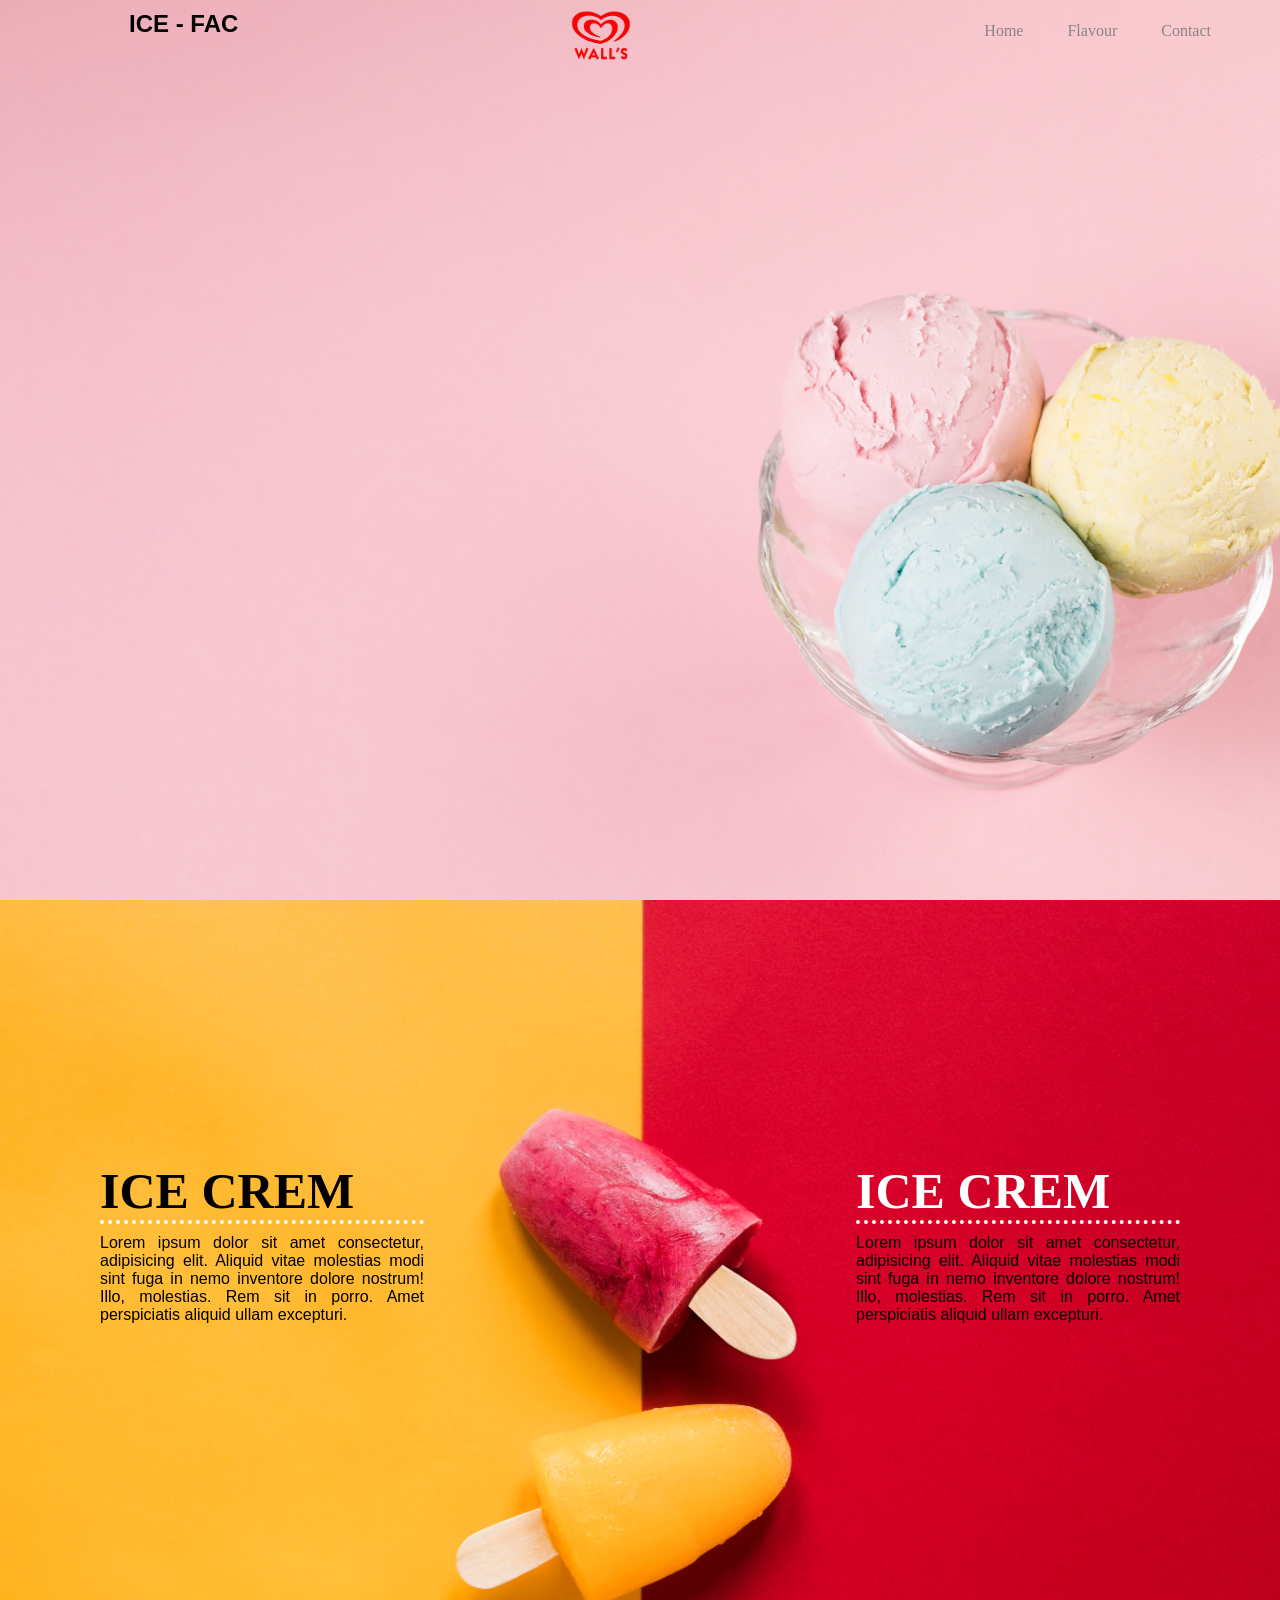
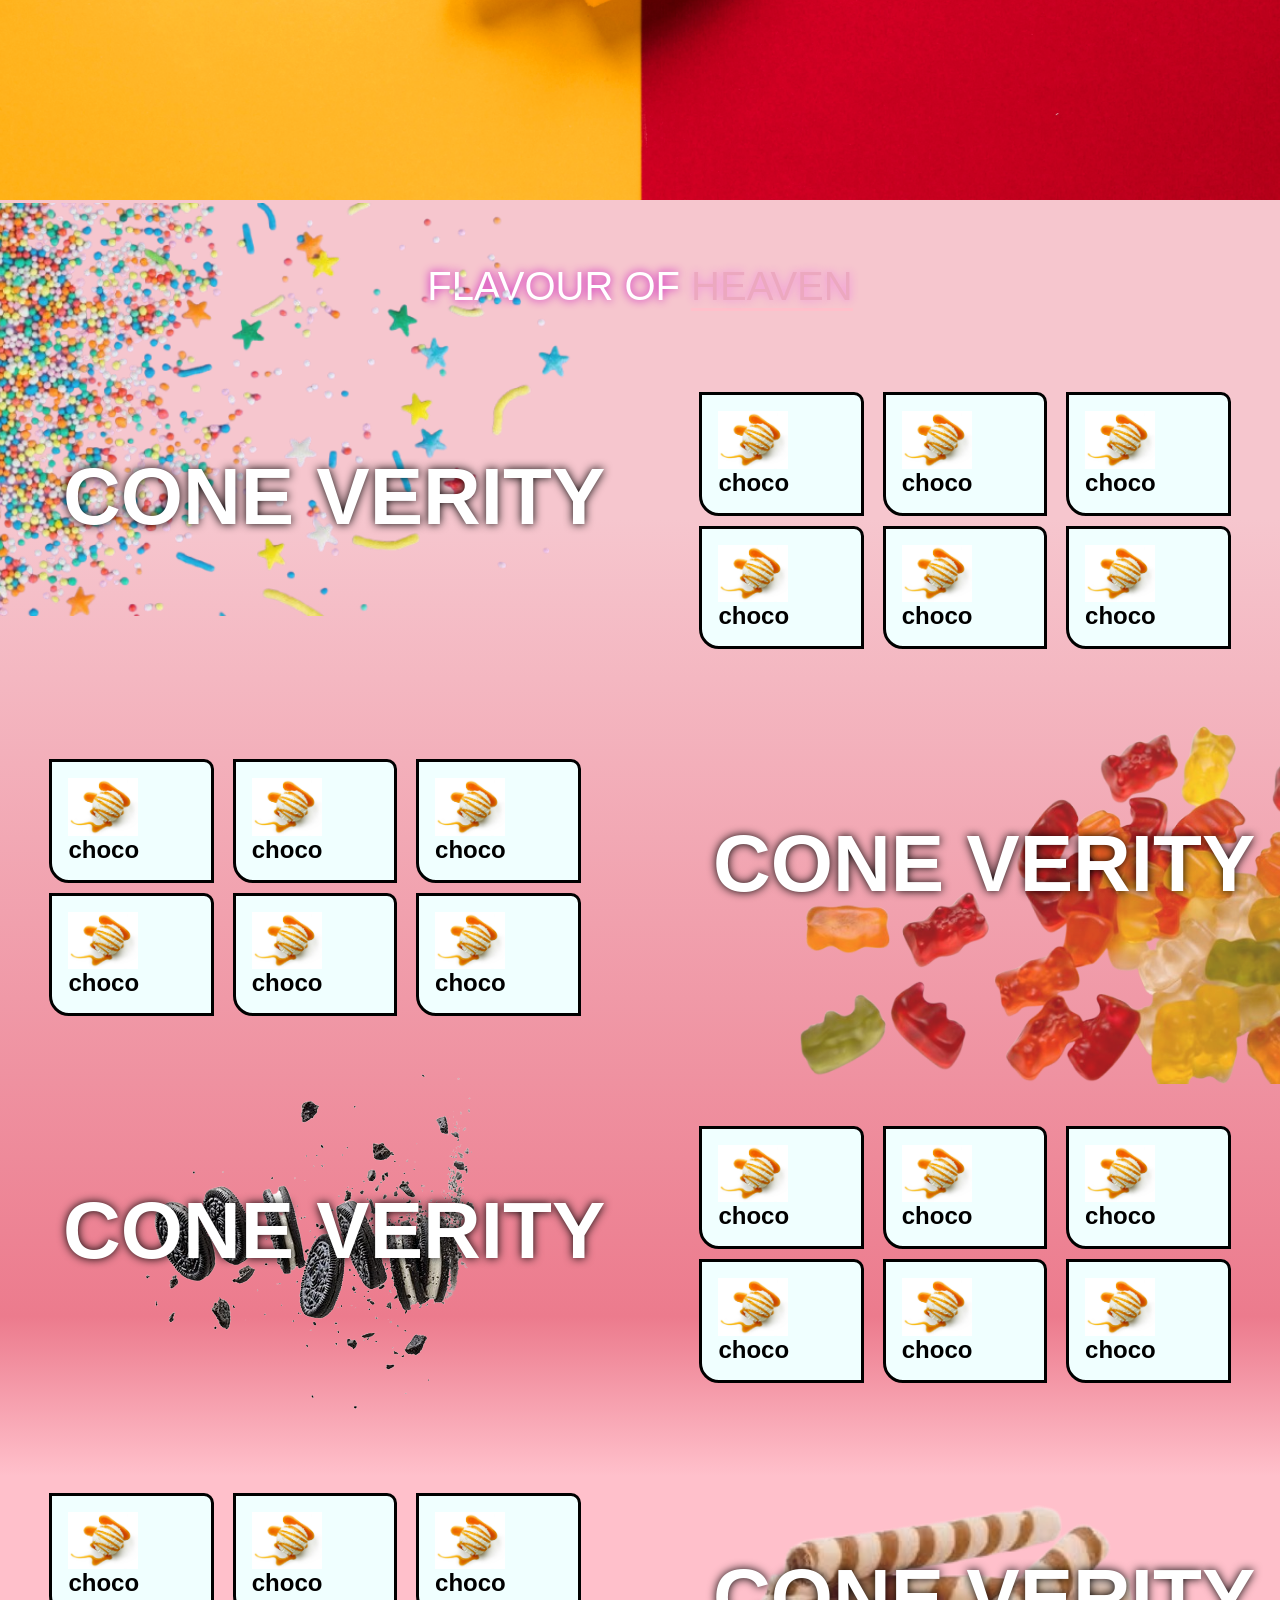
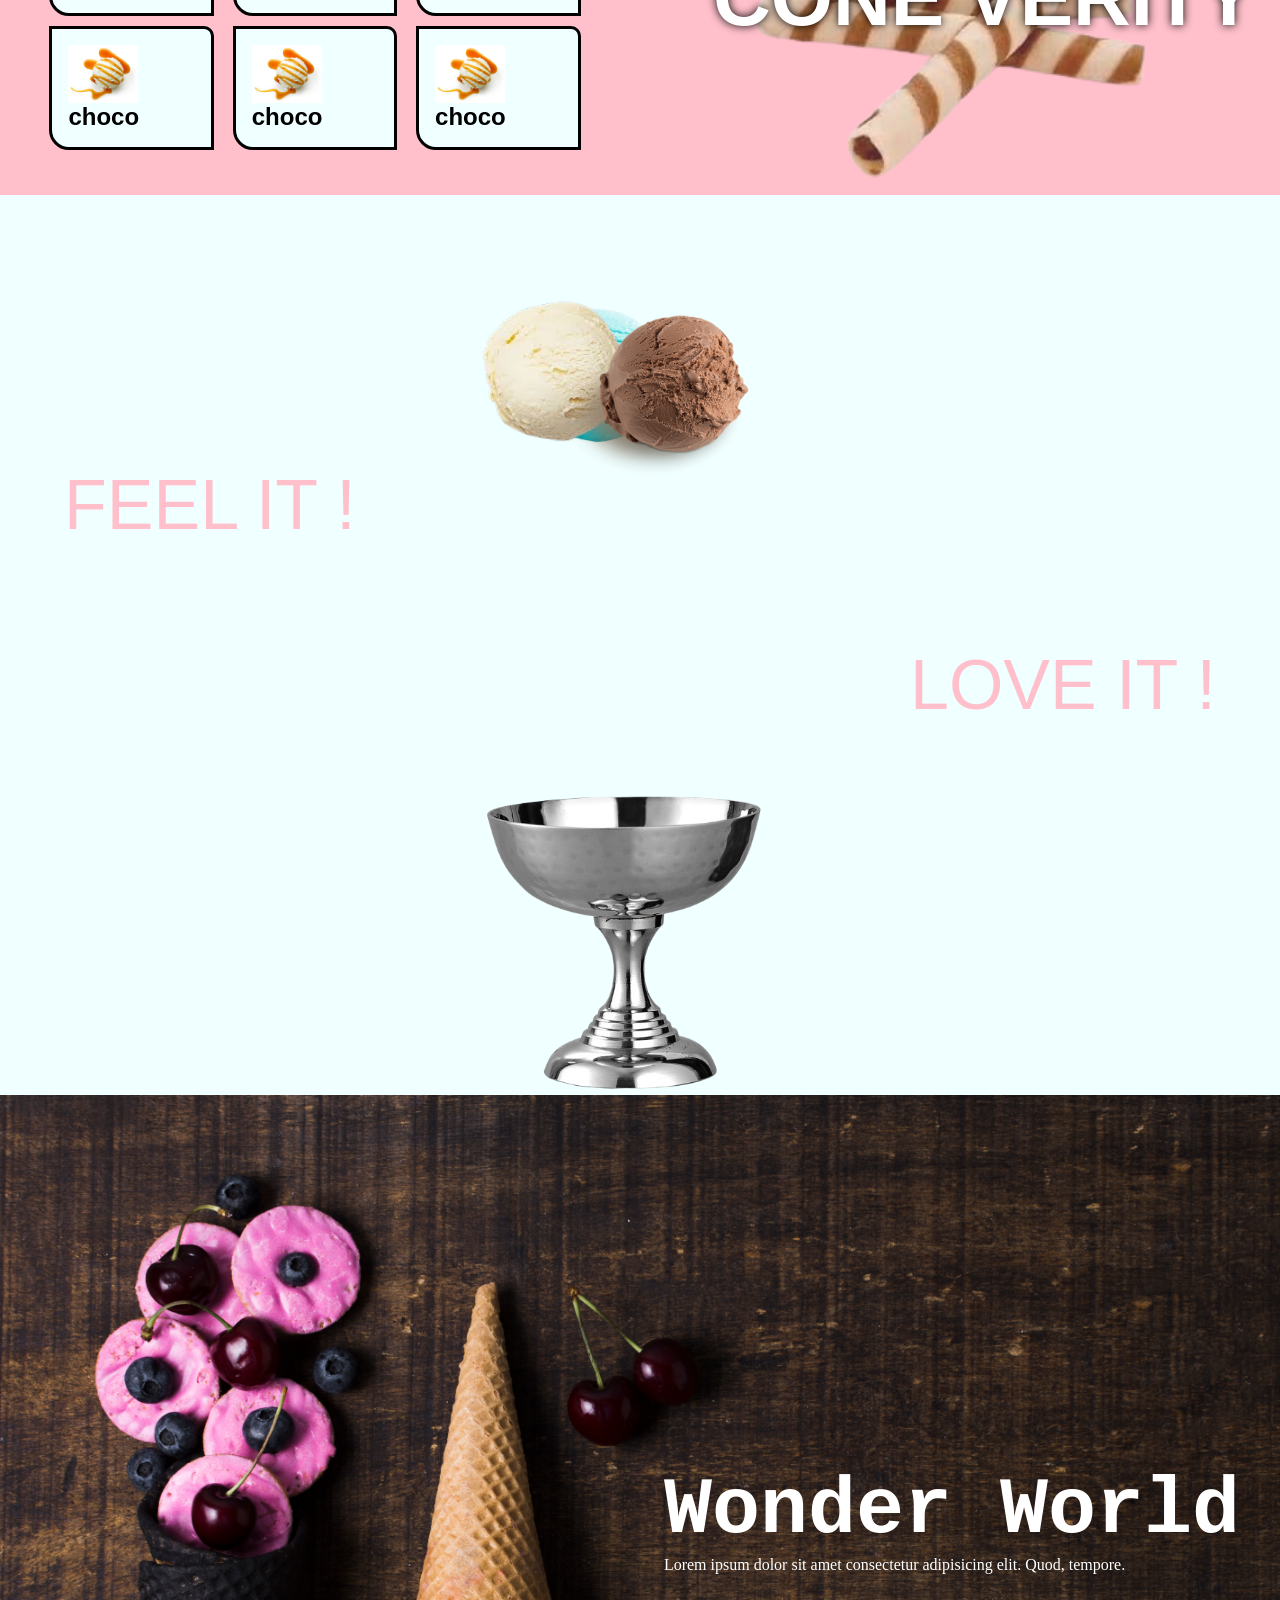
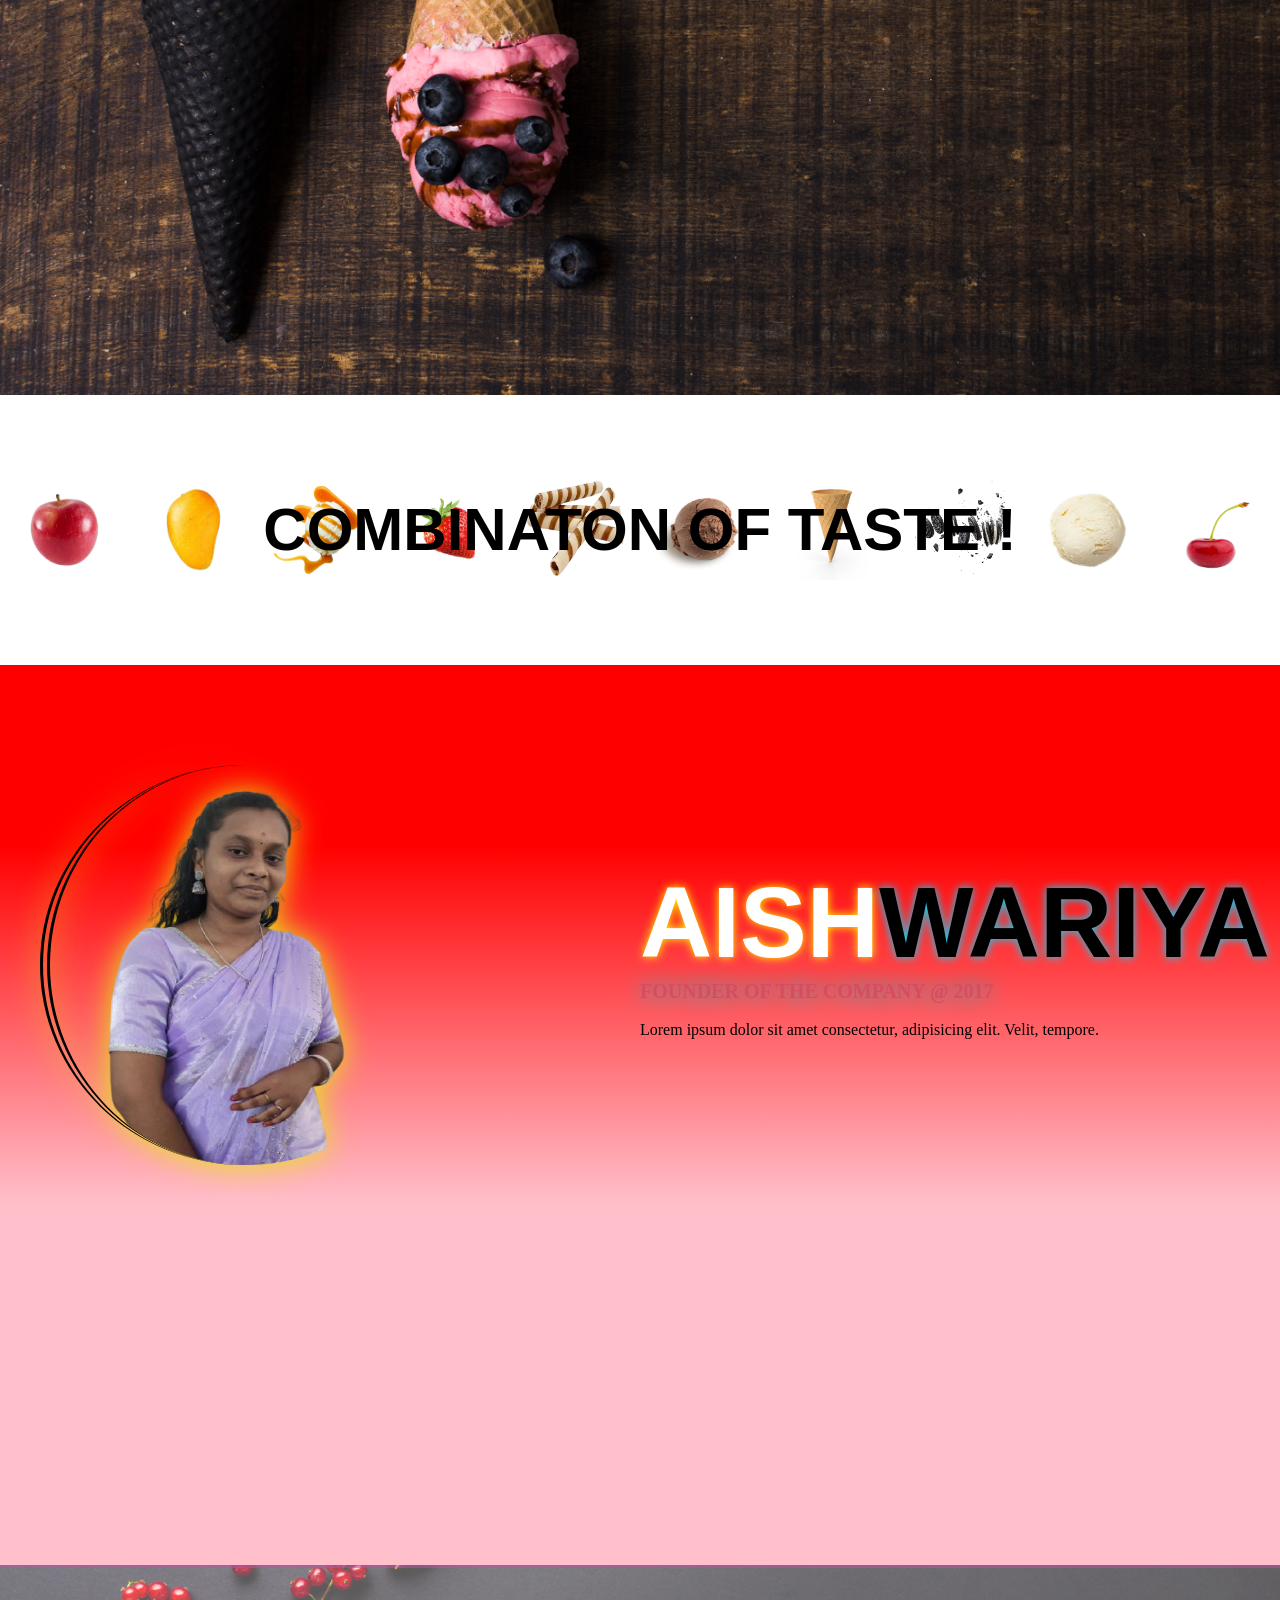
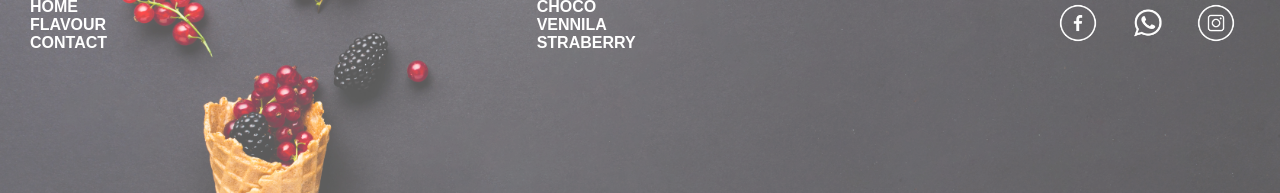
==== ice.html @ 4edc76cb "added" ====
<!DOCTYPE html>
<html lang="en">
<head>
    <meta charset="UTF-8">
    <meta name="viewport" content="width=device-width, initial-scale=1.0">
    <title>Document</title>
    <link rel="stylesheet" href="style.css">
</head>
<body>
   <div class="front">
        <nav>
    <h1 style="font-family: 'Lucida Sans', 'Lucida Sans Regular', 'Lucida Grande', 'Lucida Sans Unicode', Geneva, Verdana, sans-serif;">ICE - FAC</h1>
    <img src="Walls-Logo.png">
    <ul>
        <li><a href="#">Home</a></li>
        <li><a href="#">Flavour</a></li>
        <li><a href="#">Contact</a></li></ul>
</nav>
</div>
<section class="p2">
<div class="home">
<div class="con1">
    <!-- <img src="ishu-removebg-preview.png" class="img"> -->
    <h1>ICe crem</h1>
<p>Lorem ipsum dolor sit amet consectetur, adipisicing elit. Aliquid vitae molestias modi sint fuga in nemo inventore dolore nostrum! Illo, molestias. Rem sit in porro. Amet perspiciatis aliquid ullam excepturi.</p>
</div>

<div class="con2"><h1>ICe crem</h1>
<p>Lorem ipsum dolor sit amet consectetur, adipisicing elit. Aliquid vitae molestias modi sint fuga in nemo inventore dolore nostrum! Illo, molestias. Rem sit in porro. Amet perspiciatis aliquid ullam excepturi.</p>
</div>
</div>

</section>




<section class="p4">
   <p style="text-align: center; font-family:'Lucida Sans', 'Lucida Sans Regular', 'Lucida Grande', 'Lucida Sans Unicode', Geneva, Verdana, sans-serif; font-size: 40px; padding-bottom: 3%; text-shadow: 0 0 10px rgb(197, 0, 187);  text-transform: uppercase; color: white;"><span style="color: rgb(255, 255, 255); ">Flavour of</span> <span style="border-bottom: 3px solid pink; color: rgb(236, 168, 191); text-shadow: 0 0 10px rgba(230, 0, 255, 0.301);">Heaven</span></p>

    <div class="se">
        <h1 class="cone">CONE VERITY</h1>
<div class="gal">
  
     
    <div class="box">
        <img src="istockphoto-1090251858-612x612.jpg">
        <h1>choco</h1>
        
    </div>
     <div class="box">
        <img src="istockphoto-1090251858-612x612.jpg">
        <h1>choco</h1>
        
    </div>
     <div class="box">
        <img src="istockphoto-1090251858-612x612.jpg">
        <h1>choco</h1>
        
    </div>
     <div class="box">
        <img src="istockphoto-1090251858-612x612.jpg">
        <h1>choco</h1>
     
    </div>
     <div class="box">
        <img src="istockphoto-1090251858-612x612.jpg">
        <h1>choco</h1>
       
    </div>
     <div class="box">
        <img src="istockphoto-1090251858-612x612.jpg">
        <h1>choco</h1>
      
    </div>
    
</div>
<img src="sprinkles-background-nvgsrv8sy208ma70-removebg-preview.png" class="spi">

<div class="gal">
     
    <div class="box">
        <img src="istockphoto-1090251858-612x612.jpg">
        <h1>choco</h1>
        
    </div>
     <div class="box">
        <img src="istockphoto-1090251858-612x612.jpg">
        <h1>choco</h1>
        
    </div>
     <div class="box">
        <img src="istockphoto-1090251858-612x612.jpg">
        <h1>choco</h1>
        
    </div>
     <div class="box">
        <img src="istockphoto-1090251858-612x612.jpg">
        <h1>choco</h1>
     
    </div>
     <div class="box">
        <img src="istockphoto-1090251858-612x612.jpg">
        <h1>choco</h1>
       
    </div>
     <div class="box">
        <img src="istockphoto-1090251858-612x612.jpg">
        <h1>choco</h1>
      
    </div>
    
</div>
<img src="a0f77bb02450af5145f8a88bc9badc7e-removebg-preview.png" class="gimmy">
  <h1 class="cone">CONE VERITY</h1>
  <img src="360_F_1295144715_9yMQeGSaRmFSIhLHJyKUSvBUFhdItxyK-removebg-preview.png" class="oreo">
   <h1 class="cone">CONE VERITY</h1>
<div class="gal">
     
    <div class="box">
        <img src="istockphoto-1090251858-612x612.jpg">
        <h1>choco</h1>
        
    </div>
     <div class="box">
        <img src="istockphoto-1090251858-612x612.jpg">
        <h1>choco</h1>
        
    </div>
     <div class="box">
        <img src="istockphoto-1090251858-612x612.jpg">
        <h1>choco</h1>
        
    </div>
     <div class="box">
        <img src="istockphoto-1090251858-612x612.jpg">
        <h1>choco</h1>
     
    </div>
     <div class="box">
        <img src="istockphoto-1090251858-612x612.jpg">
        <h1>choco</h1>
       
    </div>
     <div class="box">
        <img src="istockphoto-1090251858-612x612.jpg">
        <h1>choco</h1>
      
    </div>
    
</div>

<div class="gal">
     
    <div class="box">
        <img src="istockphoto-1090251858-612x612.jpg">
        <h1>choco</h1>
        
    </div>
     <div class="box">
        <img src="istockphoto-1090251858-612x612.jpg">
        <h1>choco</h1>
        
    </div>
     <div class="box">
        <img src="istockphoto-1090251858-612x612.jpg">
        <h1>choco</h1>
        
    </div>
     <div class="box">
        <img src="istockphoto-1090251858-612x612.jpg">
        <h1>choco</h1>
     
    </div>
     <div class="box">
        <img src="istockphoto-1090251858-612x612.jpg">
        <h1>choco</h1>
       
    </div>
     <div class="box">
        <img src="istockphoto-1090251858-612x612.jpg">
        <h1>choco</h1>
      
    </div>
    
</div>
 <h1 class="cone">CONE VERITY</h1>
 <img src="wa.png" class="wa">
</div>

</section>





<section class="p3">

<img src="blue.png" class="i1">
<img src="whi.png" class="i2">
<img src="37 chocolate.png" class="i3">
<img src="Why-we-like-cherries--removebg-preview.png" class="chery">
<p class="on">FEEL IT !</p>
<p class="of">LOVE IT !</p>
<img src="cu.png" class="cup">



</section>
<div class="p5">
<div class="icec">
    <h1>Wonder World</h1>
    <p>Lorem ipsum dolor sit amet consectetur adipisicing elit. Quod, tempore.</p>
</div>
</div>


<div class="friu">
<img src="apple.png" class="app">
<img src="man.png" class="man">
<img src="istockphoto-1090251858-612x612-removebg-preview.png" class="mann">
<img src="str.png" class="str">
<img src="wa.png" class="waf">
<img src="37 chocolate.png" class="c">
<img src="empty-ice-cream-cone-5EXXW80-600.jpg" class="em">
<img src="360_F_1295144715_9yMQeGSaRmFSIhLHJyKUSvBUFhdItxyK-removebg-preview.png" class="bis">
<img src="whi.png" class="whit">

<img src="Why-we-like-cherries--removebg-preview.png" class="ch">
<h1 class="coo"> COMBINATON OF TASTE !</h1>

</div>

<div class="p7">
<div class="fon">

    
    <img src="ishu-removebg-preview.png" class="ishu">
    <div class="fon1">
        <h1><span style="color: white; text-shadow: 0 0 10px yellow;">aish</span>wariya</h1>
        <h3>founder of the company @ 2017</h3>
        <br>
        <p>Lorem ipsum dolor sit amet consectetur, adipisicing elit. Velit, tempore.</p>
    </div>
</div>
</div>


<div class="end">

    <div class="tot">
    <div>

 <h2>HOME</h2>
<h2>FLAVOUR</h2>
<h2>CONTACT</h2> 
    </div>
      <div>
      <h2>CHOCO</h2>
<h2>VENNILA</h2>
<h2>STRABERRY</h2>
    </div>
      <div  class="info">
        <img src="fa.png">
        <img src="wh.png">
        <img src="ins.png">
    </div>
    </div>
</div>
</body>
</html>
---- style.css ----
*{
    margin: 0;
    padding: 0;
}
body{
    overflow-x: hidden ;
}
.front{
    background-image: url("ice-cream-balls-plate.jpg");
    width: 100vw;
    height: 100vh;
    background-repeat: no-repeat;
    background-size: cover;

}
nav{
    display: flex;
    justify-content: space-around;
padding: 10px;
}
ul,li{
    display: inline-block;
    margin-top: 6px;
    position: relative;
    left: 40px;
   
}

a{
    color: rgb(139, 132, 132);
    text-decoration: none;
    padding: 20px;
   
}
a:hover{
    text-shadow: 0 0 10px rgb(235, 22, 58);
    color: black;
}
nav img{
    width: 90px;
    margin-left:80px;
}

.p2{
    width: 100vw;
    height: 100vh;
   background-image: url("flat-lay-yummy-colorful-popsicles.jpg");
    z-index: 2;
    background-size: cover;
    background-position: center;
    position: relative;
}
.home{
    display: grid;
    grid-template-columns: repeat(2,1fr);
    position: relative;
    padding: 100px;
    gap: 40%;
    
}

.con1{
 position:relative;
top: 100%;
}


.home img{
width: 450px;
position: relative;
top: 20%;
}
.con2{
    position:relative;
    top: 100%;
    
}

.con1 h1{
    
    font-size: 50px;
    text-transform: uppercase;
    border-bottom: 4px dotted rgb(255, 255, 255);
    
}
.con1 p{
    font-family: 'Segoe UI', Tahoma, Geneva, Verdana, sans-serif;
    text-align: justify;
    padding-top: 10px;
    color: rgb(0, 0, 0);
}
/* .con1 img{
width: 150px;
position: absolute;
top: -70%;
border: 6px solid black;
border-radius: 50%;
} */

.con2 h1{
    color: white;
    font-size: 50px;
    text-transform: uppercase;
     border-bottom: 4px dotted rgb(255, 254, 254);
}
.con2 p{
    font-family: 'Segoe UI', Tahoma, Geneva, Verdana, sans-serif;
    text-align: justify;
    padding-top: 10px;
    color: rgb(0, 0, 0);
}


.p3{
    
    width: 100vw;
    height: 100vh;
    background-color: azure;
    position: relative;
}
.cup{
  position: absolute;
    width: 350px;
    bottom: -60px;
    z-index: 1;
    left: 35%;
    animation-name: cup;
    animation-duration: 15s;
    animation-iteration-count: infinite;

}
@keyframes cup{
    from{
        transform: translateX(-900px);
    }
    25%
    {
        transform: translateX(-10px)rotate(10deg);
    
    }50%{
     transform: translateX(-10px);

    }
    75%{
      transform: translateX(-10px); 
    }
    
    to{
      transform: translateX(-10px);
    }
}

.i1{
    width: 200px;
    position: absolute;
    left: 39%;
   top:5%;
    z-index: 2;
    animation-name:bluee;
    animation-iteration-count: infinite;
       
    animation-duration: 15s;   
  
}
.i2{
    width: 190px;
    position: absolute;
    left: 36%;
    z-index: 2;
    top: 9%;
    animation-iteration-count: infinite;
    animation-name:whitee ;
         animation-timing-function: ease-out;
    animation-duration: 15s;   
}
.i3{
    width: 220px;
    position: absolute;
    left: 44%;
     top: 9%;
    z-index: 2;
    animation-name:choco ;
   animation-timing-function: ease-out;
    animation-iteration-count: infinite;
    animation-duration: 15s;
   
   
}
.chery{
    width: 100px;
    position: absolute;
    left: 48%;
     top: 7%;
    z-index: 2;
    animation-name: ch;
     animation-iteration-count: infinite;
    animation-duration:15s;
 transform: rotate(30deg);
   opacity: -0.1;
     
}




.of{
    animation-name: feel;
    animation-duration:15s;
position: absolute;
 
top: 50%;
font-size: 70px;
right:  5%;
color: azure;
animation-fill-mode: forwards;
animation-iteration-count: infinite;
font-family: 'Trebuchet MS', 'Lucida Sans Unicode', 'Lucida Grande', 'Lucida Sans', Arial, sans-serif;
}



.on{
    animation-name: fel;
    animation-duration: 15s;
    
position: absolute;
top: 30%;
font-size: 70px;
left: 5%;
color: azure;
animation-fill-mode: forwards;
animation-timing-function: ease-out;
animation-iteration-count: infinite;
font-family: 'Trebuchet MS', 'Lucida Sans Unicode', 'Lucida Grande', 'Lucida Sans', Arial, sans-serif;
}
@keyframes fel{
    from{
      
      opacity: -0.1;
    }
  20%{
     opacity: -0.1;
        color: pink;
    
  }
   50%{
     
        color: pink;
        
    }
    75%{
        color: pink;
    }
    to{
        color: pink;
    }
}
@keyframes feel{
    from{
      
      opacity: -0.1;
    }
  20%{
    color: pink;
    opacity: -0.1;
  }
  50%{
    color: pink;
    opacity: -0.1;
  }
  75%{
    color: pink;
  }
    to{
        color: pink;
    }
}



@keyframes choco{
    from{
       top: -9%;
        opacity: 0.5;
    }
       25%{
         /* transform: translateY(100px); */
         top: 25%;
        
         
    }
    50%{
       
  /* transform: translateY(100px); */
  top: 25%;
  opacity: 0.9;
    }
    75%{
        /* transform: translateY(100px); */
         top: 25%;
         opacity: 1;
    }
    to{
        /* transform: translateY(100px); */
         top: 25%;
    }
}



@keyframes whitee {
    from{
         top: -7%;
         opacity: 0.9;
        background: transparent;
       
    }
       25%{
         /* transform: translateY(10px); */
          top: 25%;
          transform: rotate(20deg);
    }
    50%{
        
 /* transform: translateY(10px); */
 top: 28%;

    }
    75%{
        /* transform: translateY(10px); */ top: 28%;
        
    }
    to{
        /* transform: translateY(10px); */ top: 28%;
    }
}


@keyframes bluee{
    from{
        top: -12%;
       opacity: 0.5;
    }
    25%{
        /* transform: translateY(100px); */
        top: 10%;
         
    } 50%{
        /* transform: translateY(100px); */
        top: 10%;
        opacity: 0.9;
    }
    75%{
        top: 10%;
    }
    to{
        /* transform: translateY(100px); */
        top: 10%;
    }
}



@keyframes ch{
    from{
       opacity: -0.1;
    }
     25%{
       opacity: -0.1;
    }
      50%{
       opacity: 1;
    }
      75%{
       opacity: 1;
    }  
    to{
       opacity: 1;
    }
}

.p4{
    width: 100vw;
    height: fit-content;
    padding-top: 5%;
    background:linear-gradient(180deg,rgb(246, 198, 206) 20%,rgb(236, 123, 141) 70% , pink 80%)
}


.gal{
    display: flex;
    flex-wrap: wrap;
    justify-content: space-around;
    margin: 40px;
     
}
.box{
    width: 200px;
    border: 3px solid black;
    padding: 1rem;
    border-radius: 0 10px 0 20px;
    margin: 5px;
    display: flex;
    flex-direction: column;
    flex-basis: 23%;
    background-color: azure;

}
.box h1{
    font-family: 'Trebuchet MS', 'Lucida Sans Unicode', 'Lucida Grande', 'Lucida Sans', Arial, sans-serif;
}
.box img{
width: 70px;
}

.se{
    display: grid;
    grid-template-columns: repeat(2,1fr);
  gap: 20px;
position: relative;

}

.spi{
    width: 700px;
    position: absolute;
    left: -80px;
    top: -10%;
    opacity: 0.9;
    z-index: 1;
}
.gimmy{
    position: absolute;
    right: 0;
    width: 500px;
    top: 25%;
    opacity: 0.8;
}
.oreo{
    position: absolute;
    left:  10%;
    top: 50%;
}
.wa{
       position: absolute;
    right: 10%;
    width: 400px;
    top: 80%;
    opacity: 0.8;
}


.cone{
position: relative;
top: 30%;
z-index: 2;
left: 10%;
font-size: 80px;
color: white;
text-shadow: 0 0 10px black;
font-family: 'Trebuchet MS', 'Lucida Sans Unicode', 'Lucida Grande', 'Lucida Sans', Arial, sans-serif;
}


.p5{
    width: 100vw;
    height: 100vh;
    background-image: url("top-view-ice-cream-cones-with-cherries.jpg");
    background-repeat: no-repeat;
background-size: cover;
    position: relative;
}
.icec{
    position: absolute;
    top: 40%;
    margin: 10px;
    right: 30px ;
}
.icec h1{
    font-size: 80px;
    color: white;
    font-family:monospace;
}
.icec p{
    color: white;
}













.friu{
    width: 100vw;
    height: 30vh;
    display: flex;
    justify-content: space-around;
    align-items: center;
    position: relative;
    
}
.friu img{
    width: 100px;
    height:100px ;
    position: relative
}

.app{
    animation-name: app;
    animation-duration: 9s;
    animation-timing-function: ease-in;
    animation-iteration-count: infinite;
    
}
.man{
    animation-name: man;
    animation-duration: 9s;
    animation-timing-function: ease-in;
        animation-iteration-count: infinite;
    
}
.mann{
    animation-name: mann;
    animation-duration: 9s;
    animation-timing-function: ease-in;
        animation-iteration-count: infinite;
    
}.str{
    animation-name: str;
    animation-duration: 9s;
    animation-timing-function: ease-in;
        animation-iteration-count: infinite;
    
}
.waf{
    animation-name: waf;
    animation-duration: 9s;
    animation-timing-function: ease-in;
        animation-iteration-count: infinite;
    
}
.c{
    animation-name: cho;
    animation-duration: 9s;
    animation-timing-function: ease-in;
        animation-iteration-count: infinite;
    
}
.em{
    animation-name: em;
    animation-duration: 9s;
    animation-timing-function: ease-in;
        animation-iteration-count: infinite;
    
}
.bis{
    animation-name: bis;
    animation-duration: 9s;
    animation-timing-function: ease-in;
        animation-iteration-count: infinite;
    
}
.whit{
    animation-name: whi;
    animation-duration: 9s;
    animation-timing-function: ease-in;
        animation-iteration-count: infinite;
    
}
.ch{
    animation-name: chee;
    animation-duration: 9s;
    animation-timing-function: ease-in;
        animation-iteration-count: infinite;
    
}

.coo{
    position: absolute;
    font-size: 60px;
   animation-name: coo;
   animation-duration: 9s;
   animation-iteration-count: infinite;
   animation-fill-mode: backwards;
    font-family: 'Lucida Sans', 'Lucida Sans Regular', 'Lucida Grande', 'Lucida Sans Unicode', Geneva, Verdana, sans-serif;
}

@keyframes coo{
    from{
        color: white;
        opacity: -0.1;
    }
    25%{
        color: white; 
        opacity: -0.1;
    }
    50%{
        color: rgb(231, 0, 216); 
         opacity: -0.1;
       
    }
    75%{
        color: rgb(255, 255, 255);
        text-shadow: 0 0 20px black;
    }
    to{
       color: white;
       text-shadow: 0 0 10px rgb(255, 12, 53);
    }
}

@keyframes app{
    from{
        transform: translateX(-100px);
    }
    25%{
transform: translateX(10px);
    }
    50%{
       transform: translateX(10px); 
        opacity: -0.1;
    }
    75%{
transform: translateX(10px);
 opacity: -0.1;
    }
    to{
transform: translateX(10px);
 opacity: -0.1;
    }
}
@keyframes man{
    from{
        transform: translateX(-300px);
    }
    25%{
transform: translateX(10px);
    }
    50%{
       transform: translateX(10px); 
        opacity: -0.1;
    }
    75%{
transform: translateX(10px);
 opacity: -0.1;
    }
    to{
transform: translateX(10px);
 opacity: -0.1; opacity: -0.1;
    }
}
@keyframes mann{
    from{
        transform: translateX(-400px);
    }
    25%{
transform: translateX(10px);
    }
    50%{
       transform: translateX(10px);  opacity: -0.1;
    }
    75%{
transform: translateX(10px); opacity: -0.1;
    }
    to{
transform: translateX(10px); opacity: -0.1;
    }
}
@keyframes str{
    from{
        transform: translateX(-600px);
    }
    25%{
transform: translateX(10px);
    }
    50%{
       transform: translateX(10px);  opacity: -0.1;
    }
    75%{
transform: translateX(10px); opacity: -0.1;
    }
    to{
transform: translateX(10px); opacity: -0.1;
    }
}
@keyframes waf{
    from{
        transform: translateX(-800px);
    }
    25%{
transform: translateX(10px);
    }
    50%{
       transform: translateX(10px);  opacity: -0.1;
    }
    75%{
transform: translateX(10px); opacity: -0.1;
    }
    to{
transform: translateX(10px); opacity: -0.1;
    }
}


@keyframes cho{
    from{
       right: -1000px;
    }
    25%{
right: 0%;
    }
    50%{
      right: 0%; opacity: -0.1;
    }
    75%{
right: 0%; opacity: -0.1;
    }
    to{
right: 0%; opacity: -0.1;
    }
}
@keyframes em{
    from{
        right: -800px;
    }
    25%{
right: 0%;
    }
    50%{
       right: 0%; opacity: -0.1;
    }
    75%{
right: 0%; opacity: -0.1;}
    to{
right: 0%; opacity: -0.1;
    }
}
@keyframes bis{
    from{
         right: -600px;
    }
    25%{
right: 0%;
    }
    50%{
       right: 0%; opacity: -0.1;
    }
    75%{
right: 0%; opacity: -0.1;
    }
    to{
right: 0%; opacity: -0.1;
    }
}
@keyframes whi{
    from{
       right: -400px;
    }
    25%{
right: 0%;
    }
    50%{
      right: 0%; opacity: -0.1;
    }
    75%{
right: 0%; opacity: -0.1;
    }
    to{
right: 0%; opacity: -0.1;
    }
}
@keyframes chee{
    from{
         right: -200px;
    }
    25%{
right: 0%;
    }
    50%{
       right: 0%; opacity: -0.1;
    }
    75%{
right: 0%; opacity: -0.1;
    }
    to{
right: 0%; opacity: -0.1;
    }
}





.p7{
    width: 100vw;
    height: 100vh;
    background:linear-gradient(180deg,red 20%,pink 60%);
}
.fon{
    display: grid;
    grid-template-columns: repeat(2,1fr);
    position: relative;
  
    
}

.ishu{
width: 400px;
height: 400px;
border-left: 10px double black;
/* box-shadow: 0 0 20px rgb(11, 222, 255); */
margin: 50px;
position: relative;
top: 10%;
left: -10px;
border-radius: 50%;

filter: drop-shadow(0 0 15px rgb(228, 232, 25));
}

.fon1{
    position: relative;
    top: 40%;
}
.fon1 h1{
    font-size: 100px;
    text-transform: uppercase;
    text-shadow: 0 0 10px rgb(0, 217, 255);
    font-family: 'Trebuchet MS', 'Lucida Sans Unicode', 'Lucida Grande', 'Lucida Sans', Arial, sans-serif;
}
.fon1 h3{
    font-size: 20px;
    text-transform: uppercase;
    color: rgb(216, 75, 98);
    
    text-shadow: 0 0 20px rgb(28, 188, 199);
}
.fon1 p{
    font-family:Georgia, 'Times New Roman', Times, serif;
}




.end{
    width: 100vw;
    height: 25vh;
   background-image: url("flat-lay-ice-cream-cone-with-berries-with-copy-space.jpg");
   background-position: center;
   background-repeat: no-repeat;
   background-size: cover;
   opacity: 0.7;
   z-index: 2;
   border-top: 3px solid rgba(148, 16, 137, 0.539);
  

}
.tot{
    display: grid;
    grid-template-columns: repeat(3,1fr);
    padding: 30px;
gap: 300px;
}
.tot h2{
   
    color: rgb(255, 255, 255);
    z-index: 1;
    font-size: 16PX;
    font-family:'Trebuchet MS', 'Lucida Sans Unicode', 'Lucida Grande', 'Lucida Sans', Arial, sans-serif;
}

.info{
    display: flex;
    justify-content: space-around;
}
.info img{
    width: 50px;
    height: 50px;
}
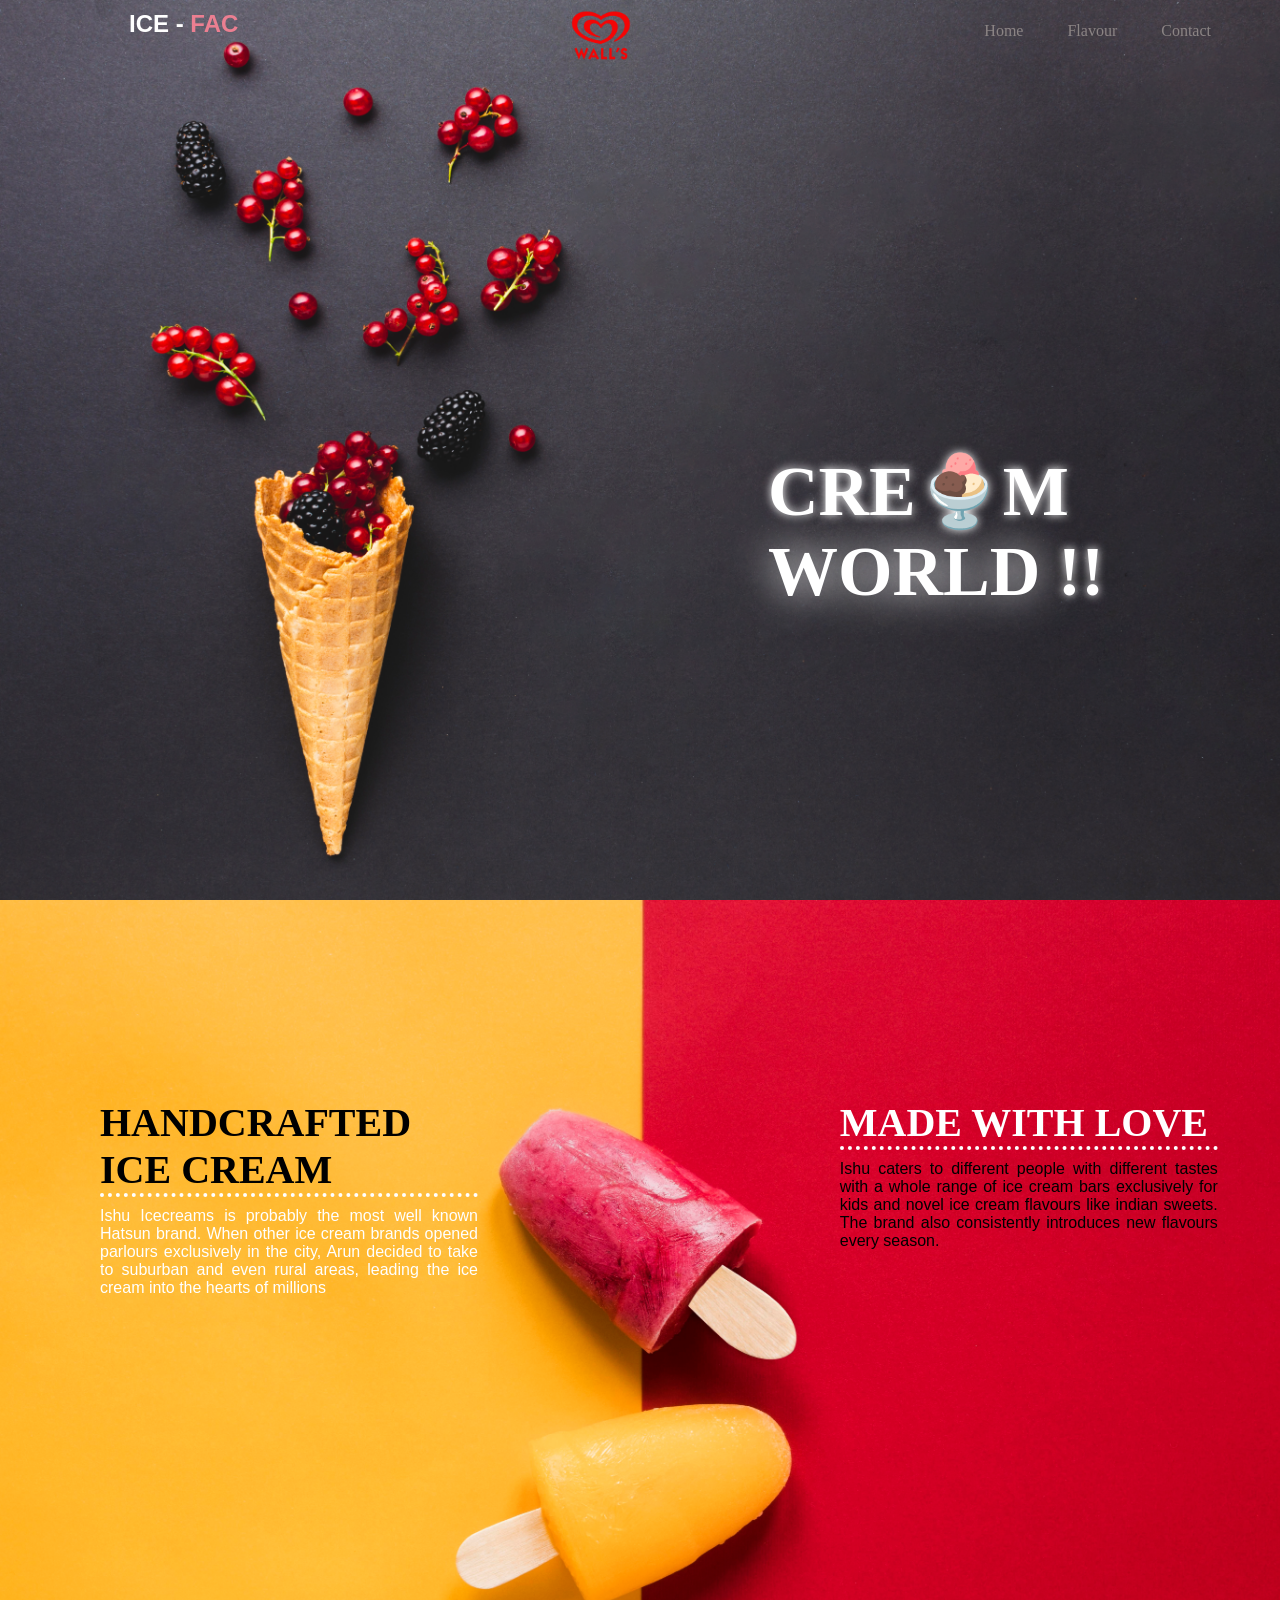
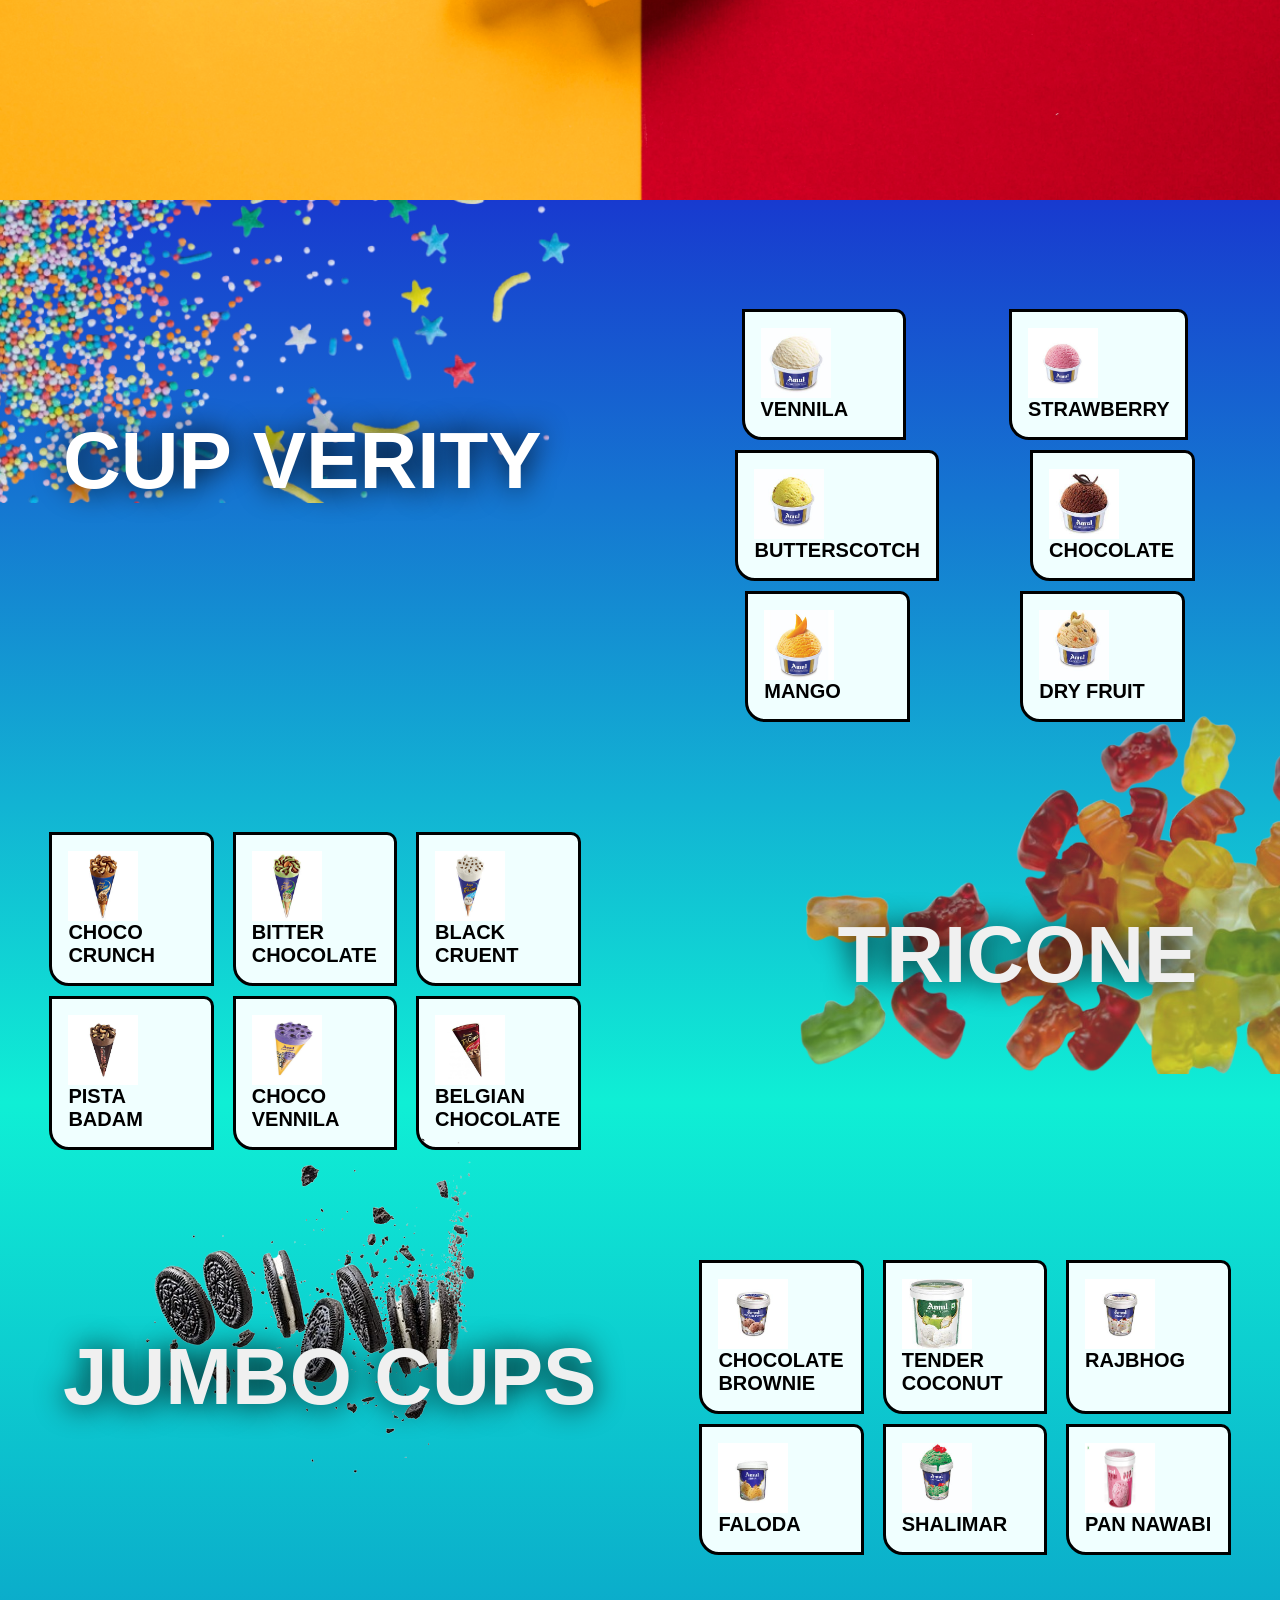
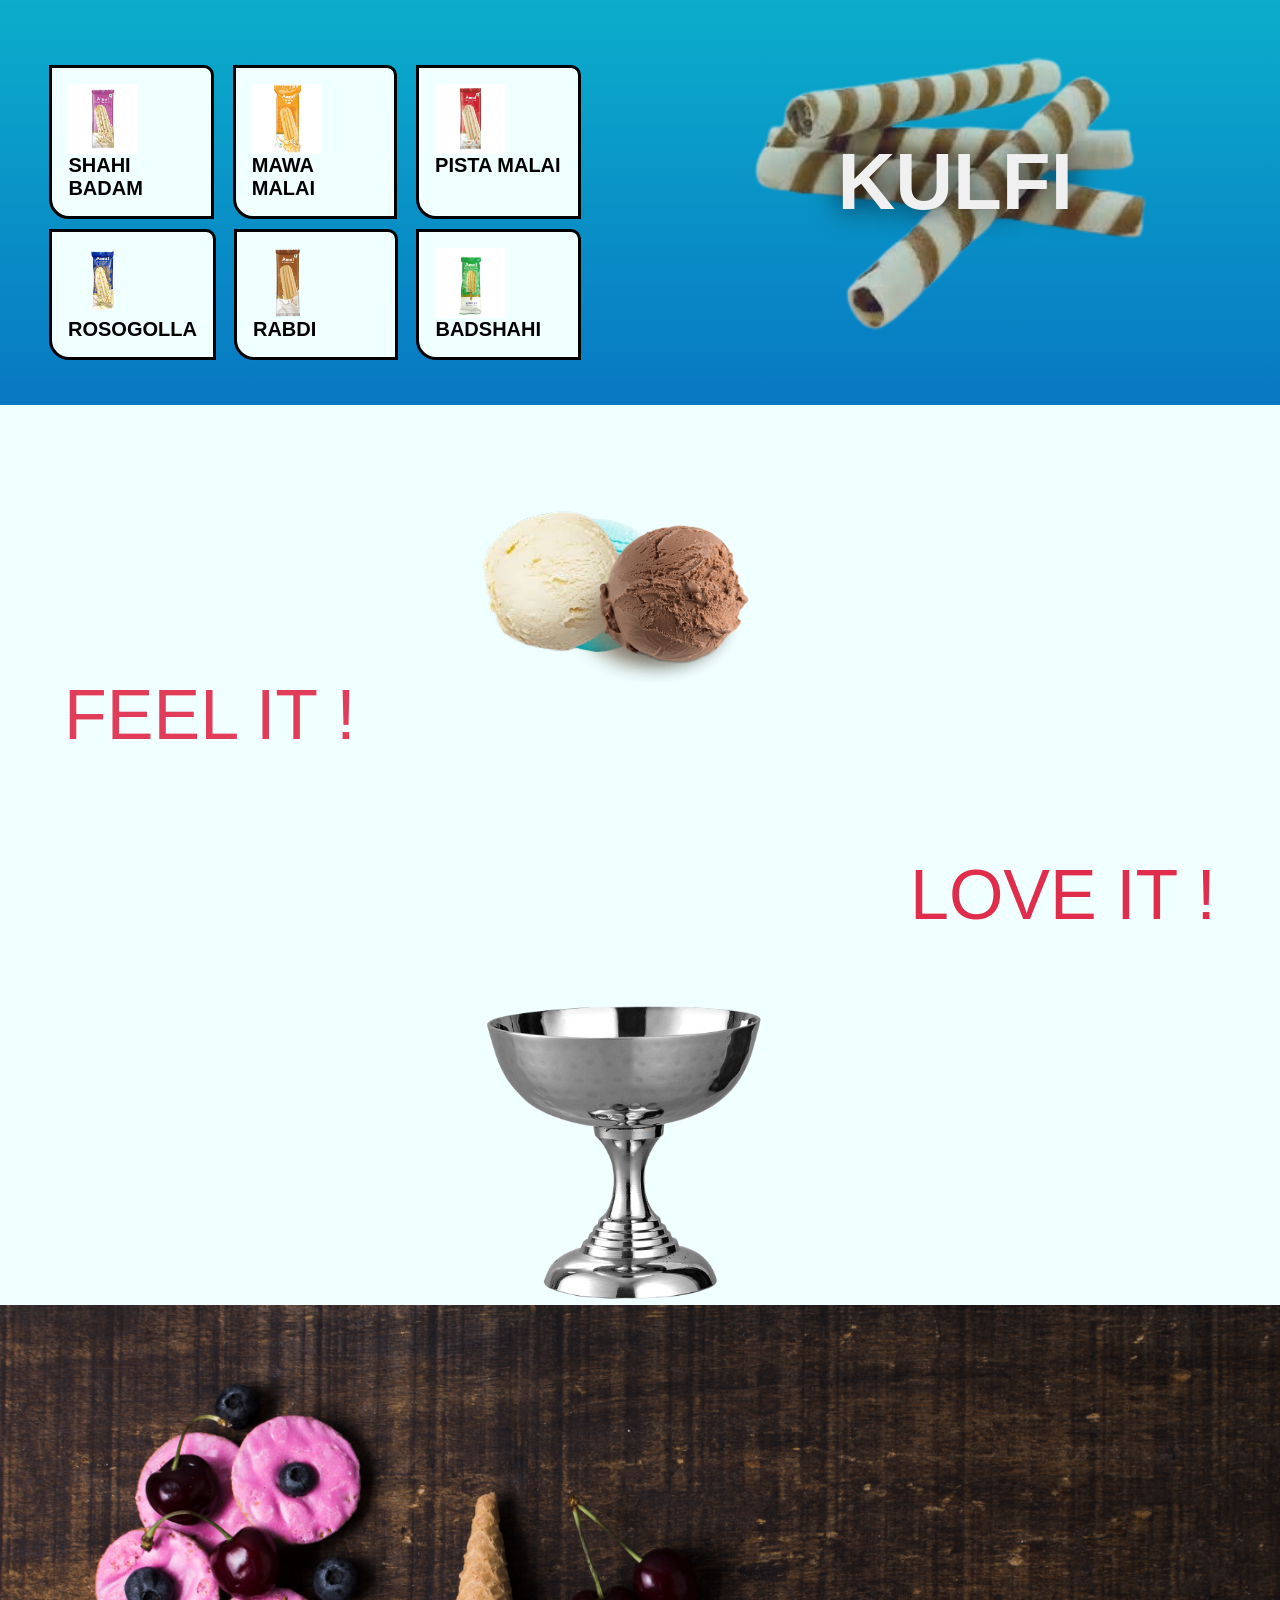
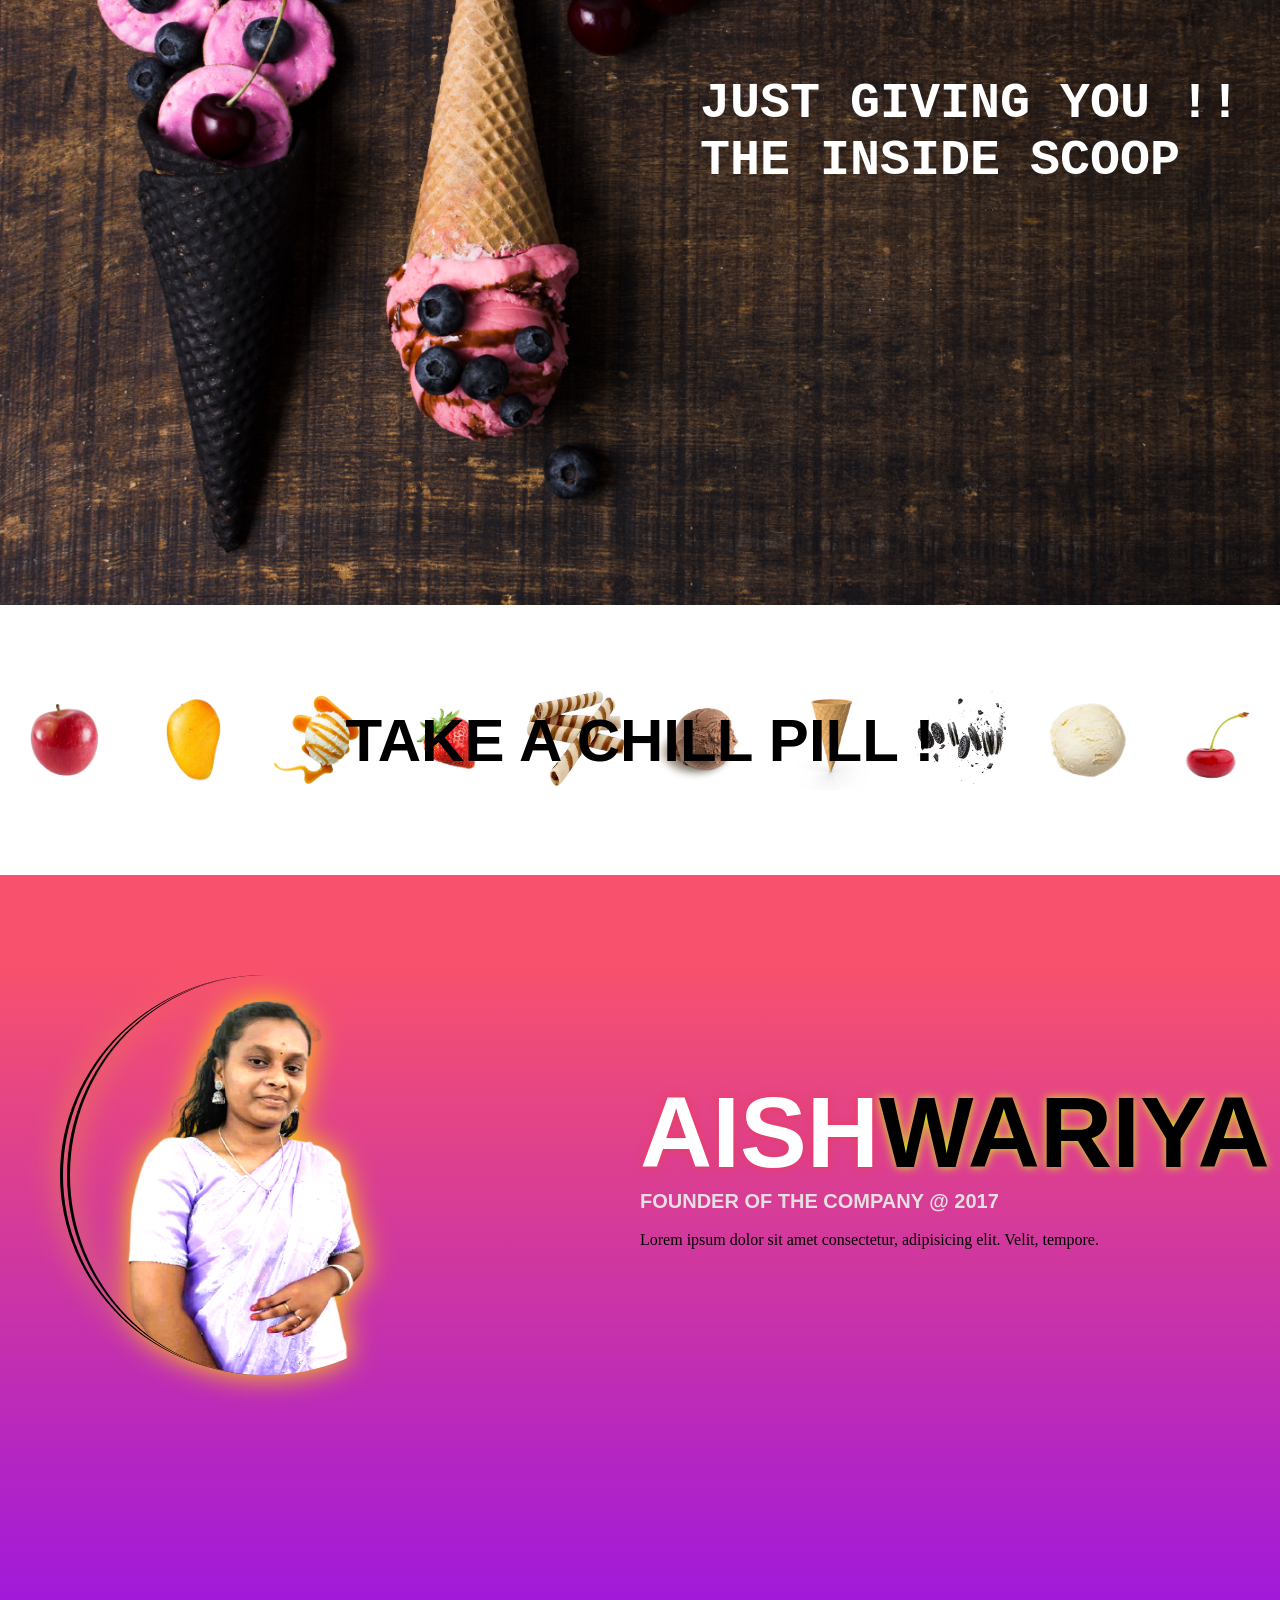
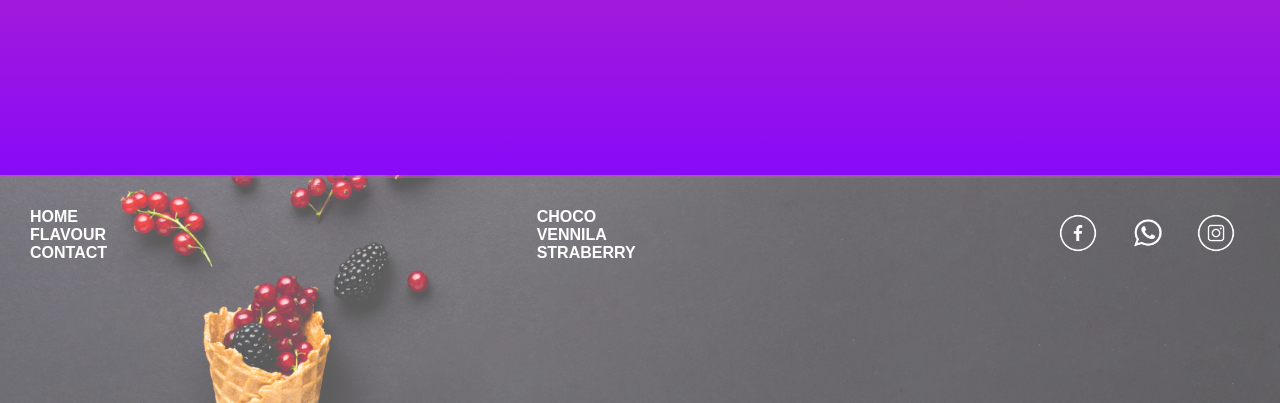
==== commit fe7a6d1c: "vankam" ====
--- a/ice.html
+++ b/ice.html
@@ -9,25 +9,26 @@
 <body>
    <div class="front">
         <nav>
-    <h1 style="font-family: 'Lucida Sans', 'Lucida Sans Regular', 'Lucida Grande', 'Lucida Sans Unicode', Geneva, Verdana, sans-serif;">ICE - FAC</h1>
-    <img src="Walls-Logo.png">
+    <h1 style="font-family: 'Lucida Sans', 'Lucida Sans Regular', 'Lucida Grande', 'Lucida Sans Unicode', Geneva, Verdana, sans-serif; color: white;">ICE - <span style="color: rgb(235, 127, 145);">FAC</span></h1>
+    <img src="Walls-Logo - Copy.png">
     <ul>
         <li><a href="#">Home</a></li>
-        <li><a href="#">Flavour</a></li>
+        <li><a href="">Flavour</a></li>
         <li><a href="#">Contact</a></li></ul>
 </nav>
+<div>
+    <h1 class="hi">CRE🍨M <span style="text-shadow: 0 0 40px rgb(255, 255, 255);  color: rgb(255, 255, 255);">WORLD </span> !!</h1>
+</div>
 </div>
 <section class="p2">
 <div class="home">
 <div class="con1">
     <!-- <img src="ishu-removebg-preview.png" class="img"> -->
-    <h1>ICe crem</h1>
-<p>Lorem ipsum dolor sit amet consectetur, adipisicing elit. Aliquid vitae molestias modi sint fuga in nemo inventore dolore nostrum! Illo, molestias. Rem sit in porro. Amet perspiciatis aliquid ullam excepturi.</p>
-</div>
-
-<div class="con2"><h1>ICe crem</h1>
-<p>Lorem ipsum dolor sit amet consectetur, adipisicing elit. Aliquid vitae molestias modi sint fuga in nemo inventore dolore nostrum! Illo, molestias. Rem sit in porro. Amet perspiciatis aliquid ullam excepturi.</p>
-</div>
+    <h1>Handcrafted Ice Cream</h1>
+<p>Ishu Icecreams is probably the most well known Hatsun brand. When other ice cream brands opened parlours exclusively in the city, Arun decided to take to suburban and even rural areas, leading the ice cream into the hearts of millions</p></div>
+
+<div class="con2"><h1>Made with Love</h1>
+<p>Ishu caters to different people with different tastes with a whole range of ice cream bars exclusively for kids and novel ice cream flavours like indian sweets. The brand also consistently introduces new flavours every season.</p></div>
 </div>
 
 </section>
@@ -36,41 +37,41 @@
 
 
 <section class="p4">
-   <p style="text-align: center; font-family:'Lucida Sans', 'Lucida Sans Regular', 'Lucida Grande', 'Lucida Sans Unicode', Geneva, Verdana, sans-serif; font-size: 40px; padding-bottom: 3%; text-shadow: 0 0 10px rgb(197, 0, 187);  text-transform: uppercase; color: white;"><span style="color: rgb(255, 255, 255); ">Flavour of</span> <span style="border-bottom: 3px solid pink; color: rgb(236, 168, 191); text-shadow: 0 0 10px rgba(230, 0, 255, 0.301);">Heaven</span></p>
+   <!-- <p style="text-align: center; font-family:'Lucida Sans', 'Lucida Sans Regular', 'Lucida Grande', 'Lucida Sans Unicode', Geneva, Verdana, sans-serif; font-size: 40px; padding-bottom: 3%; text-shadow: 0 0 10px rgb(197, 0, 187);  text-transform: uppercase; color: white; font-size: 60px;"><span style="color: rgb(255, 255, 255);z-index: 2; ">Flavour of</span> <span style="border-bottom: 3px solid rgb(235, 36, 69); color: rgb(231, 49, 109); text-shadow: 0 0 10px rgba(230, 0, 255, 0.301);">Heaven</span></p> -->
 
     <div class="se">
-        <h1 class="cone">CONE VERITY</h1>
+        <h1 class="cone" style="color: rgb(255, 255, 255);">CUP VERITY</h1>
 <div class="gal">
   
      
     <div class="box">
-        <img src="istockphoto-1090251858-612x612.jpg">
-        <h1>choco</h1>
-        
-    </div>
-     <div class="box">
-        <img src="istockphoto-1090251858-612x612.jpg">
-        <h1>choco</h1>
-        
-    </div>
-     <div class="box">
-        <img src="istockphoto-1090251858-612x612.jpg">
-        <h1>choco</h1>
-        
-    </div>
-     <div class="box">
-        <img src="istockphoto-1090251858-612x612.jpg">
-        <h1>choco</h1>
-     
-    </div>
-     <div class="box">
-        <img src="istockphoto-1090251858-612x612.jpg">
-        <h1>choco</h1>
-       
-    </div>
-     <div class="box">
-        <img src="istockphoto-1090251858-612x612.jpg">
-        <h1>choco</h1>
+        <img src="ven-cup.jpeg">
+        <h1>VENNILA</h1>
+        
+    </div>
+     <div class="box">
+        <img src="str-cup.jpg">
+        <h1>STRAWBERRY</h1>
+        
+    </div>
+     <div class="box">
+        <img src="but-cup.jpeg">
+        <h1>BUTTERSCOTCH</h1>
+        
+    </div>
+     <div class="box">
+        <img src="co-cup.jpeg">
+        <h1>CHOCOLATE</h1>
+     
+    </div>
+     <div class="box">
+        <img src="man-cup.jpg">
+        <h1>MANGO</h1>
+       
+    </div>
+     <div class="box">
+        <img src="nut-cup.jpeg">
+        <h1>DRY FRUIT</h1>
       
     </div>
     
@@ -80,71 +81,71 @@
 <div class="gal">
      
     <div class="box">
-        <img src="istockphoto-1090251858-612x612.jpg">
-        <h1>choco</h1>
-        
-    </div>
-     <div class="box">
-        <img src="istockphoto-1090251858-612x612.jpg">
-        <h1>choco</h1>
-        
-    </div>
-     <div class="box">
-        <img src="istockphoto-1090251858-612x612.jpg">
-        <h1>choco</h1>
-        
-    </div>
-     <div class="box">
-        <img src="istockphoto-1090251858-612x612.jpg">
-        <h1>choco</h1>
-     
-    </div>
-     <div class="box">
-        <img src="istockphoto-1090251858-612x612.jpg">
-        <h1>choco</h1>
-       
-    </div>
-     <div class="box">
-        <img src="istockphoto-1090251858-612x612.jpg">
-        <h1>choco</h1>
+        <img src="co.jpeg">
+        <h1>CHOCO CRUNCH</h1>
+        
+    </div>
+     <div class="box">
+        <img src="co2.jpeg">
+        <h1>BITTER CHOCOLATE</h1>
+        
+    </div>
+     <div class="box">
+        <img src="co3.jpeg">
+        <h1>BLACK CRUENT</h1>
+        
+    </div>
+     <div class="box">
+        <img src="co5.jpeg">
+        <h1>PISTA BADAM</h1>
+     
+    </div>
+     <div class="box">
+        <img src="co6.jpg">
+        <h1>CHOCO VENNILA</h1>
+       
+    </div>
+     <div class="box">
+        <img src="c04.jpg">
+        <h1>BELGIAN CHOCOLATE</h1>
       
     </div>
     
 </div>
 <img src="a0f77bb02450af5145f8a88bc9badc7e-removebg-preview.png" class="gimmy">
-  <h1 class="cone">CONE VERITY</h1>
+  <h1 class="cone">&emsp;&nbsp;&nbsp;TRICONE</h1>
   <img src="360_F_1295144715_9yMQeGSaRmFSIhLHJyKUSvBUFhdItxyK-removebg-preview.png" class="oreo">
-   <h1 class="cone">CONE VERITY</h1>
-<div class="gal">
-     
-    <div class="box">
-        <img src="istockphoto-1090251858-612x612.jpg">
-        <h1>choco</h1>
-        
-    </div>
-     <div class="box">
-        <img src="istockphoto-1090251858-612x612.jpg">
-        <h1>choco</h1>
-        
-    </div>
-     <div class="box">
-        <img src="istockphoto-1090251858-612x612.jpg">
-        <h1>choco</h1>
-        
-    </div>
-     <div class="box">
-        <img src="istockphoto-1090251858-612x612.jpg">
-        <h1>choco</h1>
-     
-    </div>
-     <div class="box">
-        <img src="istockphoto-1090251858-612x612.jpg">
-        <h1>choco</h1>
-       
-    </div>
-     <div class="box">
-        <img src="istockphoto-1090251858-612x612.jpg">
-        <h1>choco</h1>
+   <h1 class="cone">JUMBO CUPS</h1>
+<div class="gal">
+     
+    <div class="box">
+        <img src="jc-1.jpeg">
+        <h1>CHOCOLATE BROWNIE</h1>
+        
+    </div>
+     <div class="box">
+        <img src="jc-2.jpeg">
+        <h1>TENDER COCONUT</h1>
+        
+    </div>
+     <div class="box">
+        <img src="jc-3.jpeg">
+        <h1>RAJBHOG</h1>
+        
+    </div>
+     <div class="box">
+        <img src="jc-6.jpeg">
+        <h1>FALODA</h1>
+     
+    </div>
+     <div class="box">
+        <img src="jc-4.jpeg">
+        <h1>SHALIMAR</h1>
+       
+    </div>
+     <div class="box">
+        <img src="jc-5.png">
+        <h1>PAN NAWABI</h1>
       
     </div>
     
@@ -153,38 +154,37 @@
 <div class="gal">
      
     <div class="box">
-        <img src="istockphoto-1090251858-612x612.jpg">
-        <h1>choco</h1>
-        
-    </div>
-     <div class="box">
-        <img src="istockphoto-1090251858-612x612.jpg">
-        <h1>choco</h1>
-        
-    </div>
-     <div class="box">
-        <img src="istockphoto-1090251858-612x612.jpg">
-        <h1>choco</h1>
-        
-    </div>
-     <div class="box">
-        <img src="istockphoto-1090251858-612x612.jpg">
-        <h1>choco</h1>
-     
-    </div>
-     <div class="box">
-        <img src="istockphoto-1090251858-612x612.jpg">
-        <h1>choco</h1>
-       
-    </div>
-     <div class="box">
-        <img src="istockphoto-1090251858-612x612.jpg">
-        <h1>choco</h1>
-      
-    </div>
-    
-</div>
- <h1 class="cone">CONE VERITY</h1>
+        <img src="ku1.jpeg">
+        <h1>SHAHI BADAM</h1>
+        
+    </div>
+     <div class="box">
+        <img src="ku2.jpeg">
+        <h1>MAWA MALAI</h1>
+        
+    </div>
+     <div class="box">
+        <img src="kul3.png">
+        <h1>PISTA MALAI</h1>
+        
+    </div>
+     <div class="box">
+        <img src="k3.png">
+        <h1>ROSOGOLLA</h1>
+     
+    </div>
+     <div class="box">
+        <img src="k4.png">
+        <h1>RABDI</h1>
+       
+    </div>
+     <div class="box">
+        <img src="k7.jpeg">
+<h1>BADSHAHI </h1>    
+    </div>
+    
+</div>
+ <h1 class="cone">&emsp;&nbsp;&nbsp;KULFI</h1>
  <img src="wa.png" class="wa">
 </div>
 
@@ -209,9 +209,9 @@
 </section>
 <div class="p5">
 <div class="icec">
-    <h1>Wonder World</h1>
-    <p>Lorem ipsum dolor sit amet consectetur adipisicing elit. Quod, tempore.</p>
-</div>
+    <h1>Just giving you !!<br>
+        the inside scoop</h1>
+  </div>
 </div>
 
 
@@ -227,7 +227,7 @@
 <img src="whi.png" class="whit">
 
 <img src="Why-we-like-cherries--removebg-preview.png" class="ch">
-<h1 class="coo"> COMBINATON OF TASTE !</h1>
+<h1 class="coo">TAKE A CHILL PILL !</h1>
 
 </div>
 
@@ -237,7 +237,7 @@
     
     <img src="ishu-removebg-preview.png" class="ishu">
     <div class="fon1">
-        <h1><span style="color: white; text-shadow: 0 0 10px yellow;">aish</span>wariya</h1>
+        <h1><span style="color: white; text-shadow: 0 0 10px rgb(234, 60, 89);">aish</span>wariya</h1>
         <h3>founder of the company @ 2017</h3>
         <br>
         <p>Lorem ipsum dolor sit amet consectetur, adipisicing elit. Velit, tempore.</p>
--- a/style.css
+++ b/style.css
@@ -6,11 +6,13 @@
     overflow-x: hidden ;
 }
 .front{
-    background-image: url("ice-cream-balls-plate.jpg");
+    /* background-image: url("ice-cream-balls-plate.jpg"); */
+    background-image: url("flat-lay-ice-cream-cone-with-berries-with-copy-space.jpg");
     width: 100vw;
     height: 100vh;
     background-repeat: no-repeat;
     background-size: cover;
+    position: relative;
 
 }
 nav{
@@ -34,13 +36,21 @@
 }
 a:hover{
     text-shadow: 0 0 10px rgb(235, 22, 58);
-    color: black;
+    color: rgb(255, 255, 255);
 }
 nav img{
     width: 90px;
     margin-left:80px;
-}
-
+    
+}
+.hi{
+    position: absolute;left: 60%;
+    top: 50%;
+    color: rgb(255, 255, 255);
+    text-shadow: 0 0 10px white;
+   
+    font-size: 70px;
+}
 .p2{
     width: 100vw;
     height: 100vh;
@@ -55,13 +65,13 @@
     grid-template-columns: repeat(2,1fr);
     position: relative;
     padding: 100px;
-    gap: 40%;
+    gap: 30%;
     
 }
 
 .con1{
  position:relative;
-top: 100%;
+top: 50%;
 }
 
 
@@ -72,13 +82,14 @@
 }
 .con2{
     position:relative;
-    top: 100%;
+    top: 50%;
+    left: 10%;
     
 }
 
 .con1 h1{
     
-    font-size: 50px;
+    font-size: 40px;
     text-transform: uppercase;
     border-bottom: 4px dotted rgb(255, 255, 255);
     
@@ -87,7 +98,8 @@
     font-family: 'Segoe UI', Tahoma, Geneva, Verdana, sans-serif;
     text-align: justify;
     padding-top: 10px;
-    color: rgb(0, 0, 0);
+    color: white;
+  
 }
 /* .con1 img{
 width: 150px;
@@ -99,7 +111,7 @@
 
 .con2 h1{
     color: white;
-    font-size: 50px;
+    font-size: 40px;
     text-transform: uppercase;
      border-bottom: 4px dotted rgb(255, 254, 254);
 }
@@ -115,7 +127,11 @@
     
     width: 100vw;
     height: 100vh;
-    background-color: azure;
+     background-color: azure; 
+    /* background-image: url("flat-lay-ice-cream-cone-with-berries-with-copy-space.jpg"); */
+    background-position: start;
+    background-size: cover;
+    
     position: relative;
 }
 .cup{
@@ -249,10 +265,10 @@
         
     }
     75%{
-        color: pink;
-    }
-    to{
-        color: pink;
+        color: rgb(221, 96, 116);
+    }
+    to{
+        color: rgb(225, 61, 88);
     }
 }
 @keyframes feel{
@@ -269,10 +285,10 @@
     opacity: -0.1;
   }
   75%{
-    color: pink;
+    color: rgb(224, 116, 134);
   }
     to{
-        color: pink;
+        color: rgb(224, 45, 75);
     }
 }
 
@@ -285,7 +301,7 @@
     }
        25%{
          /* transform: translateY(100px); */
-         top: 25%;
+         top: 28%;
         
          
     }
@@ -369,7 +385,7 @@
        opacity: -0.1;
     }
       50%{
-       opacity: 1;
+       opacity: -0.1;
     }
       75%{
        opacity: 1;
@@ -383,7 +399,7 @@
     width: 100vw;
     height: fit-content;
     padding-top: 5%;
-    background:linear-gradient(180deg,rgb(246, 198, 206) 20%,rgb(236, 123, 141) 70% , pink 80%)
+    background:linear-gradient(180deg,rgb(24, 58, 207),rgb(15, 239, 213) 50% , rgb(0, 0, 176) 150%)
 }
 
 
@@ -401,16 +417,27 @@
     border-radius: 0 10px 0 20px;
     margin: 5px;
     display: flex;
+    flex-wrap: wrap;
     flex-direction: column;
     flex-basis: 23%;
     background-color: azure;
 
 }
 .box h1{
+    display: flex;
+    flex-wrap: wrap;
+    font-size: 20px;
     font-family: 'Trebuchet MS', 'Lucida Sans Unicode', 'Lucida Grande', 'Lucida Sans', Arial, sans-serif;
 }
 .box img{
 width: 70px;
+height: 70px;
+}
+
+
+.box:hover{
+    transform: scale(1.2);
+    background-color: cornsilk;
 }
 
 .se{
@@ -456,16 +483,17 @@
 z-index: 2;
 left: 10%;
 font-size: 80px;
-color: white;
-text-shadow: 0 0 10px black;
-font-family: 'Trebuchet MS', 'Lucida Sans Unicode', 'Lucida Grande', 'Lucida Sans', Arial, sans-serif;
+color: rgb(240, 240, 240);
+text-shadow: 0 0 30px rgb(0, 0, 0);
+font-family:'Trebuchet MS', 'Lucida Sans Unicode', 'Lucida Grande', 'Lucida Sans', Arial, sans-serif;
 }
 
 
 .p5{
     width: 100vw;
     height: 100vh;
-    background-image: url("top-view-ice-cream-cones-with-cherries.jpg");
+   background-image: url("top-view-ice-cream-cones-with-cherries.jpg"); 
+/*   background-image: url("popsicle-half-chocolate-glaze.jpg");*/
     background-repeat: no-repeat;
 background-size: cover;
     position: relative;
@@ -477,8 +505,9 @@
     right: 30px ;
 }
 .icec h1{
-    font-size: 80px;
+    font-size: 50px;
     color: white;
+    text-transform: uppercase;
     font-family:monospace;
 }
 .icec p{
@@ -801,7 +830,10 @@
 .p7{
     width: 100vw;
     height: 100vh;
-    background:linear-gradient(180deg,red 20%,pink 60%);
+    background:linear-gradient(180deg,rgb(248, 81, 109) 10%, rgba(132, 0, 248, 0.961) 100%); 
+    /* background-image: url("flat-lay-raspberries-ice-cream-with-copy-space.jpg"); */
+    background-position: center;
+    background-size: cover;
 }
 .fon{
     display: grid;
@@ -819,10 +851,11 @@
 margin: 50px;
 position: relative;
 top: 10%;
-left: -10px;
+left: 10px;
 border-radius: 50%;
 
-filter: drop-shadow(0 0 15px rgb(228, 232, 25));
+
+filter: drop-shadow(0 0 15px gold);
 }
 
 .fon1{
@@ -832,15 +865,15 @@
 .fon1 h1{
     font-size: 100px;
     text-transform: uppercase;
-    text-shadow: 0 0 10px rgb(0, 217, 255);
+    text-shadow: 0 0 10px rgb(209, 243, 18);
     font-family: 'Trebuchet MS', 'Lucida Sans Unicode', 'Lucida Grande', 'Lucida Sans', Arial, sans-serif;
 }
 .fon1 h3{
     font-size: 20px;
     text-transform: uppercase;
-    color: rgb(216, 75, 98);
-    
-    text-shadow: 0 0 20px rgb(28, 188, 199);
+    color: rgb(231, 223, 223);
+    font-family: 'Lucida Sans', 'Lucida Sans Regular', 'Lucida Grande', 'Lucida Sans Unicode', Geneva, Verdana, sans-serif;    
+ 
 }
 .fon1 p{
     font-family:Georgia, 'Times New Roman', Times, serif;
